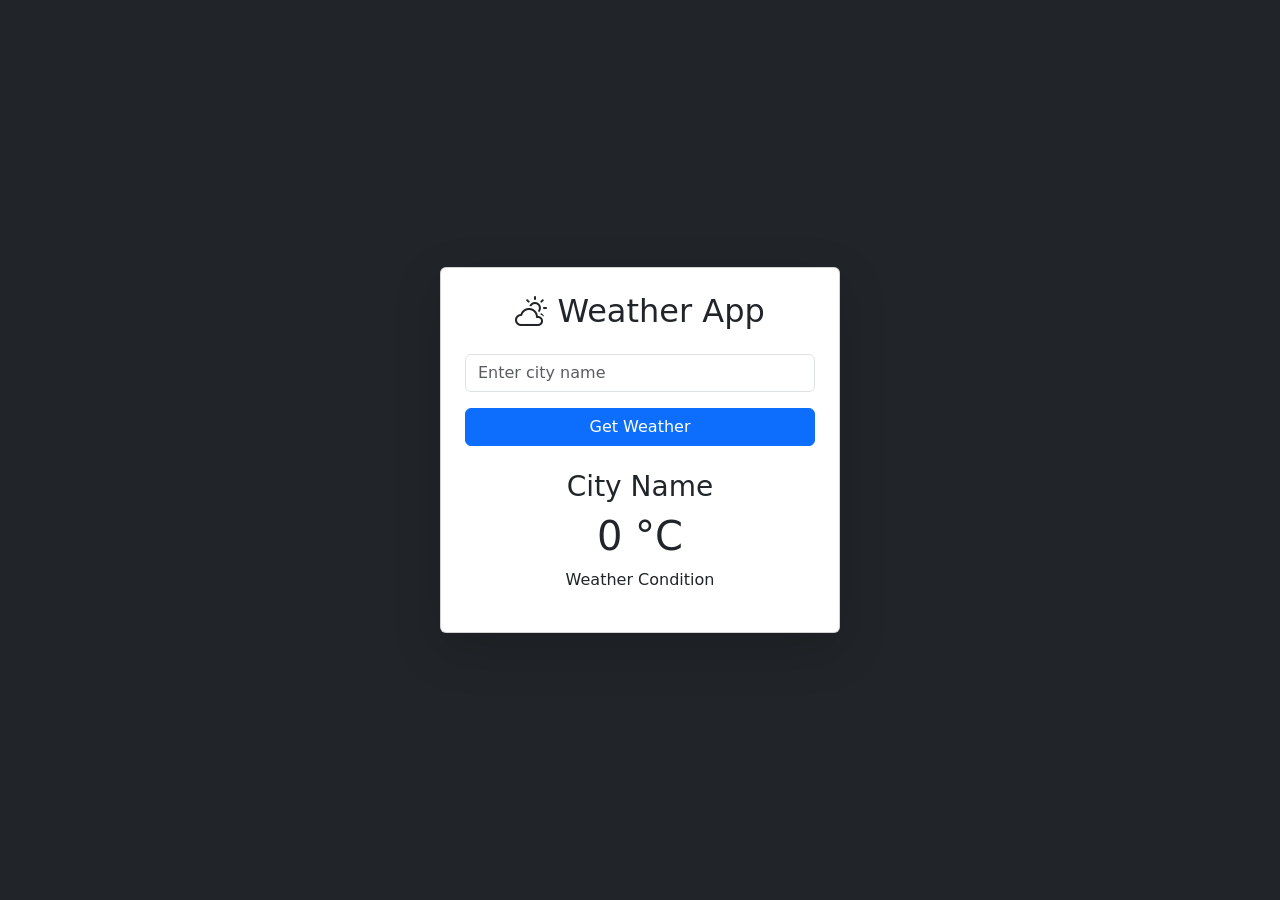
==== WEATHERAPP/index.html @ 8b4877cf "apiweatherapp" ====
<!doctype html>
<html lang="en">
  <head>
    <meta charset="UTF-8" />
    <meta name="viewport" content="width=device-width, initial-scale=1.0" />

    <title>Weather App</title>

    <link
      href="https://cdn.jsdelivr.net/npm/bootstrap@5.3.8/dist/css/bootstrap.min.css"
      rel="stylesheet"
    />

    <link
      rel="stylesheet"
      href="https://cdn.jsdelivr.net/npm/bootstrap-icons@1.11.3/font/bootstrap-icons.min.css"
    />
  </head>

  <body class="bg-dark text-white">

    <div class="container d-flex justify-content-center align-items-center vh-100">

      <div class="card p-4 shadow-lg text-center" style="width: 400px;">

        <h2 class="mb-4 text-dark">
          <i class="bi bi-cloud-sun"></i>
          Weather App
        </h2>

        <!-- Input -->
        <div class="mb-3">
          <input
            type="text"
            id="cityName"
            class="form-control"
            placeholder="Enter city name"
          />
        </div>

        <!-- Button -->
        <button
          class="btn btn-primary w-100"
          onclick="getWeather()"
        >
          Get Weather
        </button>

        <!-- Weather Data -->
        <div class="mt-4 text-dark">

          <h3 id="city">City Name</h3>

          <h1 id="temp">0 °C</h1>

          <p id="condition">Weather Condition</p>

        </div>

      </div>

    </div>

    <script src="script.js"></script>

    <script
      src="https://cdn.jsdelivr.net/npm/bootstrap@5.3.8/dist/js/bootstrap.bundle.min.js"
    ></script>

  </body>
</html>
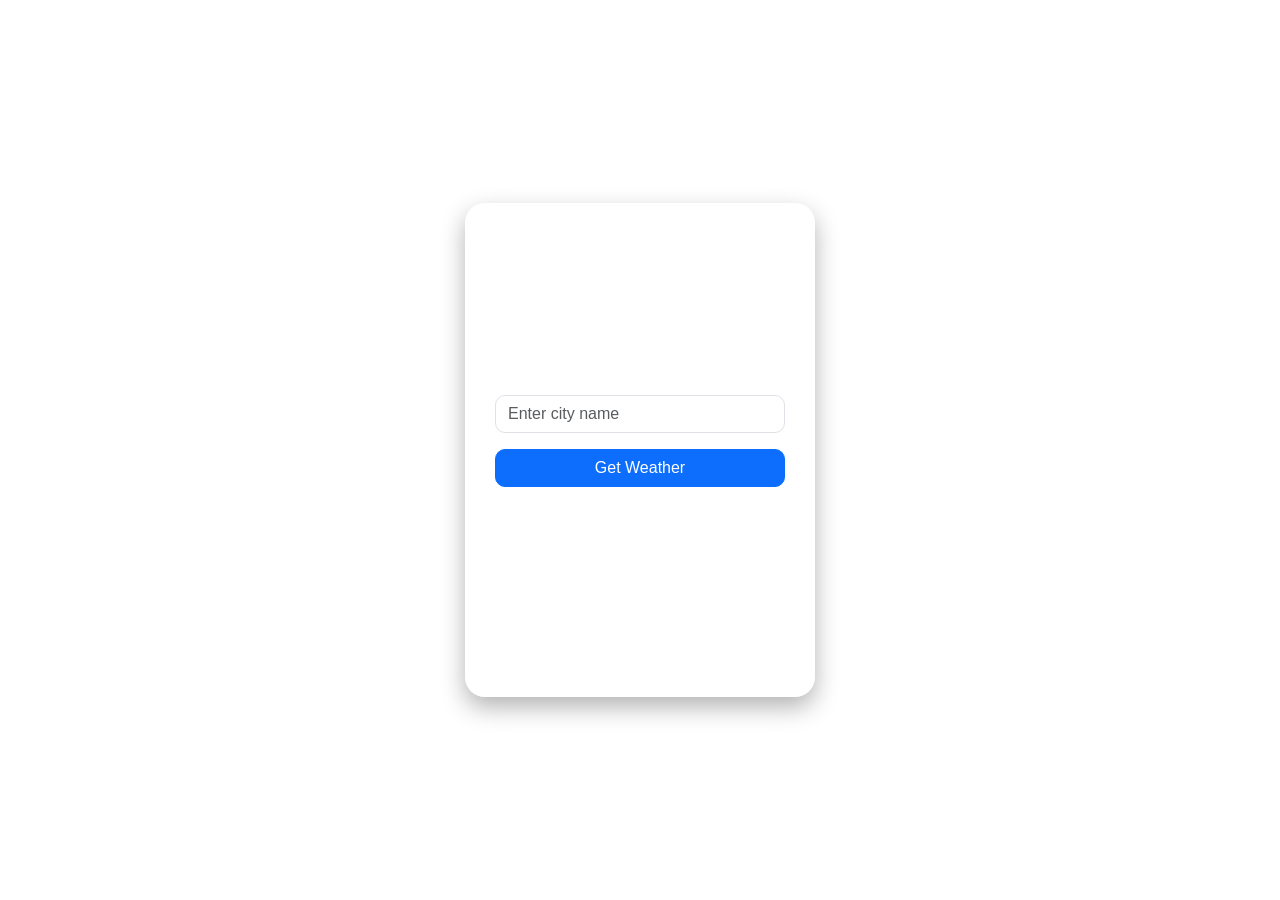
==== commit 9f34e625: "CURRENCYCONVERTOR" ====
--- a/WEATHERAPP/index.html
+++ b/WEATHERAPP/index.html
@@ -1,71 +1,120 @@
-<!doctype html>
+<!DOCTYPE html>
 <html lang="en">
-  <head>
-    <meta charset="UTF-8" />
-    <meta name="viewport" content="width=device-width, initial-scale=1.0" />
+<head>
+  <meta charset="UTF-8" />
+  <meta name="viewport" content="width=device-width, initial-scale=1.0"/>
 
-    <title>Weather App</title>
+  <title>Weather App</title>
 
-    <link
-      href="https://cdn.jsdelivr.net/npm/bootstrap@5.3.8/dist/css/bootstrap.min.css"
-      rel="stylesheet"
+  <link
+    href="https://cdn.jsdelivr.net/npm/bootstrap@5.3.8/dist/css/bootstrap.min.css"
+    rel="stylesheet"
+  />
+
+  <link
+    rel="stylesheet"
+    href="https://cdn.jsdelivr.net/npm/bootstrap-icons@1.11.3/font/bootstrap-icons.min.css"
+  />
+
+  <style>
+
+    body{
+      margin: 0;
+      padding: 0;
+      height: 100vh;
+      display: flex;
+      justify-content: center;
+      align-items: center;
+
+      
+      background-image: url("image.png");
+      background-size: cover;
+      background-position: center;
+     
+
+      font-family: Arial;
+    }
+
+    .weather-card{
+      width: 350px;
+
+     
+      background: rgba(255, 255, 255, 0.2);
+      backdrop-filter: blur(10px);
+
+      padding: 30px;
+      border-radius: 20px;
+      text-align: center;
+
+      box-shadow: 0 10px 25px rgba(0,0,0,0.3);
+
+      color: white;
+    }
+
+    .weather-icon{
+      font-size: 60px;
+      color: white;
+      margin-bottom: 10px;
+    }
+
+    h1{
+      font-size: 50px;
+      font-weight: bold;
+      margin: 10px 0;
+    }
+
+    #condition{
+      font-size: 18px;
+    }
+
+    input{
+      border-radius: 10px !important;
+    }
+
+    button{
+      border-radius: 10px !important;
+    }
+
+  </style>
+</head>
+
+<body>
+
+  <div class="weather-card">
+
+    <div class="weather-icon">
+      <i class="bi bi-cloud-sun"></i>
+    </div>
+
+    <h2 class="mb-4">Weather App</h2>
+
+    <input
+      type="text"
+      id="cityName"
+      class="form-control mb-3"
+      placeholder="Enter city name"
     />
 
-    <link
-      rel="stylesheet"
-      href="https://cdn.jsdelivr.net/npm/bootstrap-icons@1.11.3/font/bootstrap-icons.min.css"
-    />
-  </head>
+    <button
+      class="btn btn-primary w-100"
+      onclick="getWeather()"
+    >
+      Get Weather
+    </button>
 
-  <body class="bg-dark text-white">
+    <div class="mt-4">
 
-    <div class="container d-flex justify-content-center align-items-center vh-100">
+      <h3 id="city">City Name</h3>
 
-      <div class="card p-4 shadow-lg text-center" style="width: 400px;">
+      <h1 id="temp">0 °C</h1>
 
-        <h2 class="mb-4 text-dark">
-          <i class="bi bi-cloud-sun"></i>
-          Weather App
-        </h2>
-
-        <!-- Input -->
-        <div class="mb-3">
-          <input
-            type="text"
-            id="cityName"
-            class="form-control"
-            placeholder="Enter city name"
-          />
-        </div>
-
-        <!-- Button -->
-        <button
-          class="btn btn-primary w-100"
-          onclick="getWeather()"
-        >
-          Get Weather
-        </button>
-
-        <!-- Weather Data -->
-        <div class="mt-4 text-dark">
-
-          <h3 id="city">City Name</h3>
-
-          <h1 id="temp">0 °C</h1>
-
-          <p id="condition">Weather Condition</p>
-
-        </div>
-
-      </div>
+      <p id="condition">Weather Condition</p>
 
     </div>
 
-    <script src="script.js"></script>
+  </div>
 
-    <script
-      src="https://cdn.jsdelivr.net/npm/bootstrap@5.3.8/dist/js/bootstrap.bundle.min.js"
-    ></script>
+  <script src="script.js"></script>
 
-  </body>
+</body>
 </html>
